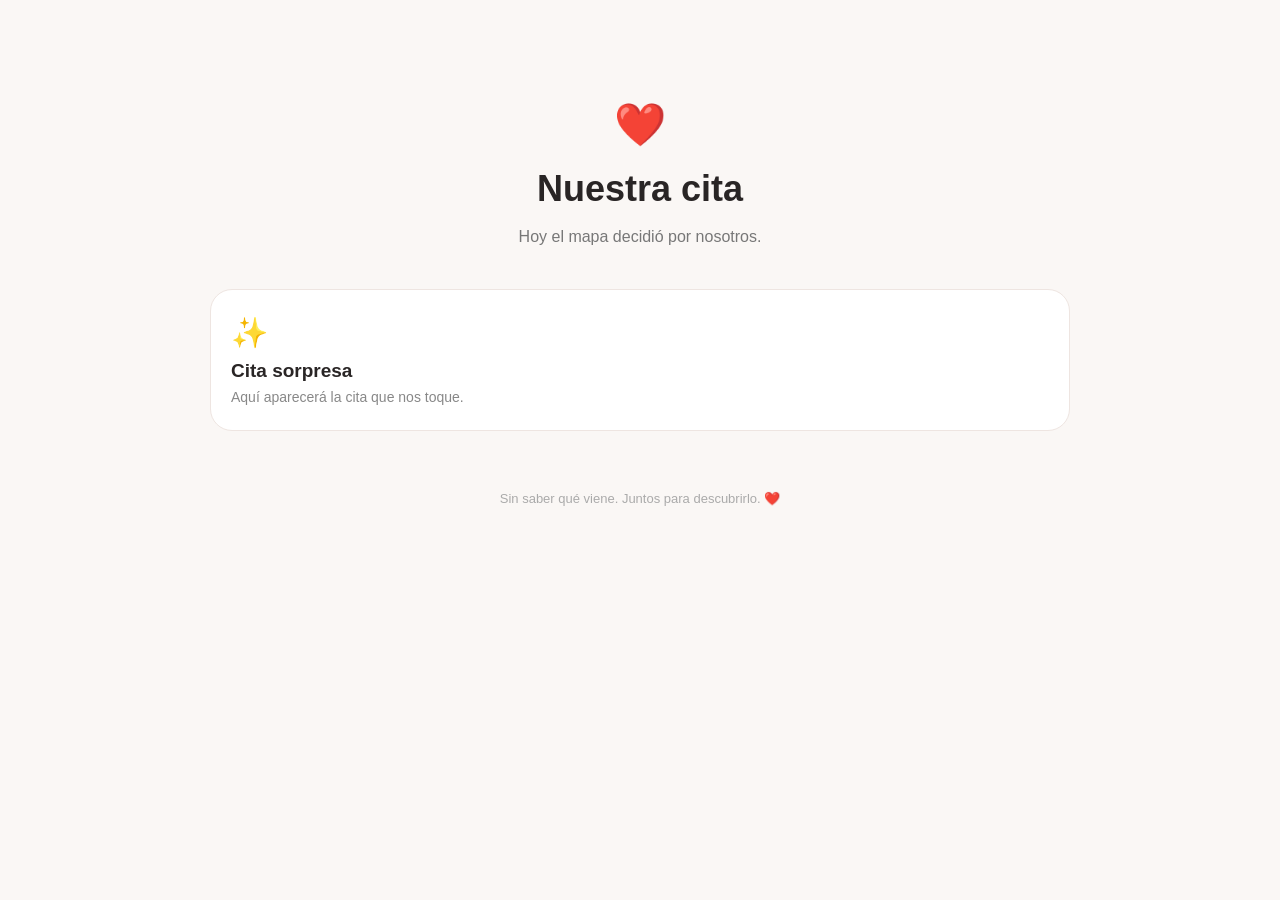
==== cita.html @ 83e31b71 "Create cita.html" ====
<!DOCTYPE html>
<html lang="es">

<head>
    <meta charset="UTF-8">
    <meta name="viewport" content="width=device-width, initial-scale=1.0">

    <title>Nuestra cita | Nuestro mapa de citas</title>

    <link rel="stylesheet" href="styles.css">
</head>

<body>

    <main class="container">

        <section class="hero">

            <div class="heart">❤️</div>

            <h1>Nuestra cita</h1>

            <p class="subtitle">
                Hoy el mapa decidió por nosotros.
            </p>

        </section>


        <section class="category">

            <div class="category-icon">✨</div>

            <h2 id="titulo-cita">
                Cita sorpresa
            </h2>

            <p id="descripcion-cita">
                Aquí aparecerá la cita que nos toque.
            </p>

        </section>


        <footer class="footer">

            <p>
                Sin saber qué viene. Juntos para descubrirlo. ❤️
            </p>

        </footer>

    </main>

</body>

</html>
---- styles.css ----
* {
    box-sizing: border-box;
    margin: 0;
    padding: 0;
}

body {
    font-family: -apple-system, BlinkMacSystemFont, "Segoe UI", sans-serif;
    background: #faf7f5;
    color: #292525;
    min-height: 100vh;
}

.container {
    width: 100%;
    max-width: 900px;
    margin: 0 auto;
    padding: 40px 20px;
}

.hero {
    text-align: center;
    padding: 60px 20px 40px;
}

.heart {
    font-size: 42px;
    margin-bottom: 20px;
}

h1 {
    font-size: 36px;
    line-height: 1.1;
    margin-bottom: 15px;
}

.subtitle {
    color: #777;
    font-size: 16px;
    line-height: 1.6;
    max-width: 500px;
    margin: 0 auto;
}

.categories {
    display: grid;
    gap: 15px;
    margin-top: 35px;
}

.category {
    display: block;
    text-decoration: none;
    color: inherit;
    background: white;
    border: 1px solid #eee5e1;
    border-radius: 22px;
    padding: 25px 20px;
    transition: transform 0.2s ease, box-shadow 0.2s ease;
}

.category:hover {
    transform: translateY(-3px);
    box-shadow: 0 10px 30px rgba(0, 0, 0, 0.07);
}

.category-icon {
    font-size: 30px;
    margin-bottom: 10px;
}

.category h2 {
    font-size: 19px;
    margin-bottom: 7px;
}

.category p {
    color: #888;
    font-size: 14px;
}

.footer {
    text-align: center;
    margin-top: 60px;
    color: #aaa;
    font-size: 13px;
}
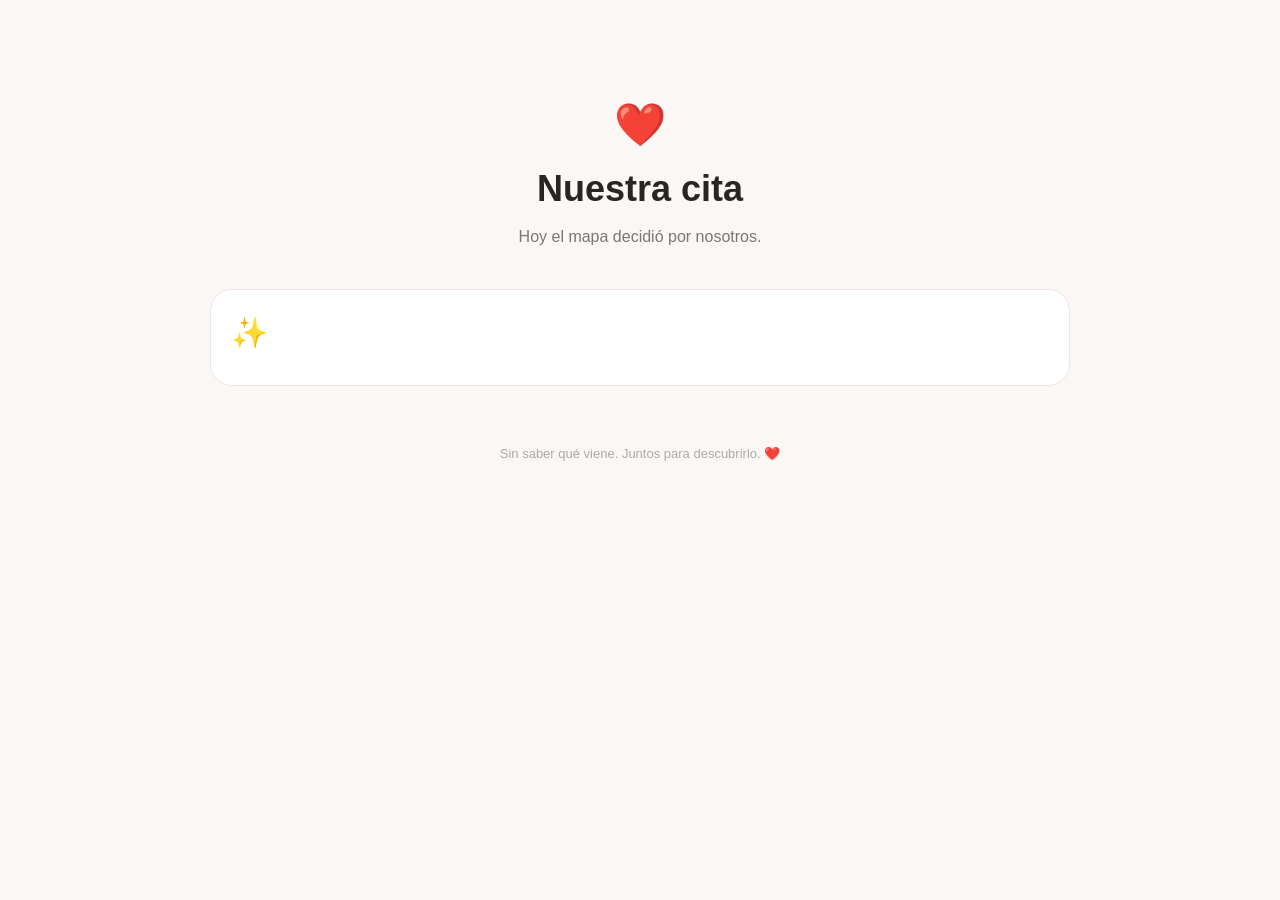
==== commit 32aae821: "Update cita.html" ====
--- a/cita.html
+++ b/cita.html
@@ -8,6 +8,7 @@
     <title>Nuestra cita | Nuestro mapa de citas</title>
 
     <link rel="stylesheet" href="styles.css">
+    <script src="script.js"></script>
 </head>
 
 <body>
@@ -31,13 +32,9 @@
 
             <div class="category-icon">✨</div>
 
-            <h2 id="titulo-cita">
-                Cita sorpresa
-            </h2>
+            <h2 id="titulo-cita"></h2>
 
-            <p id="descripcion-cita">
-                Aquí aparecerá la cita que nos toque.
-            </p>
+            <p id="descripcion-cita"></p>
 
         </section>
 
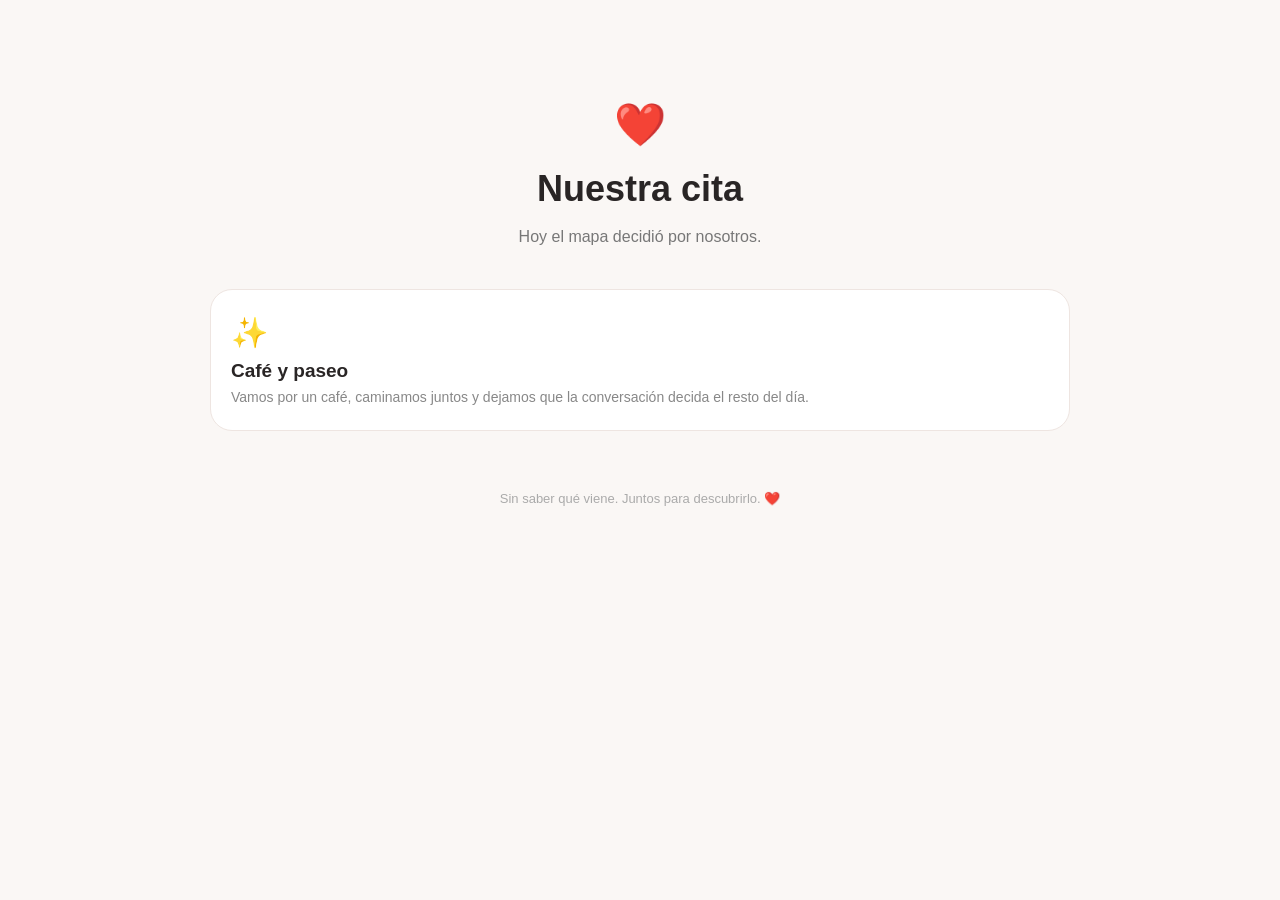
==== commit d64e792e: "Update cita.html" ====
--- a/cita.html
+++ b/cita.html
@@ -46,6 +46,9 @@
             </p>
 
         </footer>
+        <script>
+    mostrarCita(1);
+</script>
 
     </main>
 
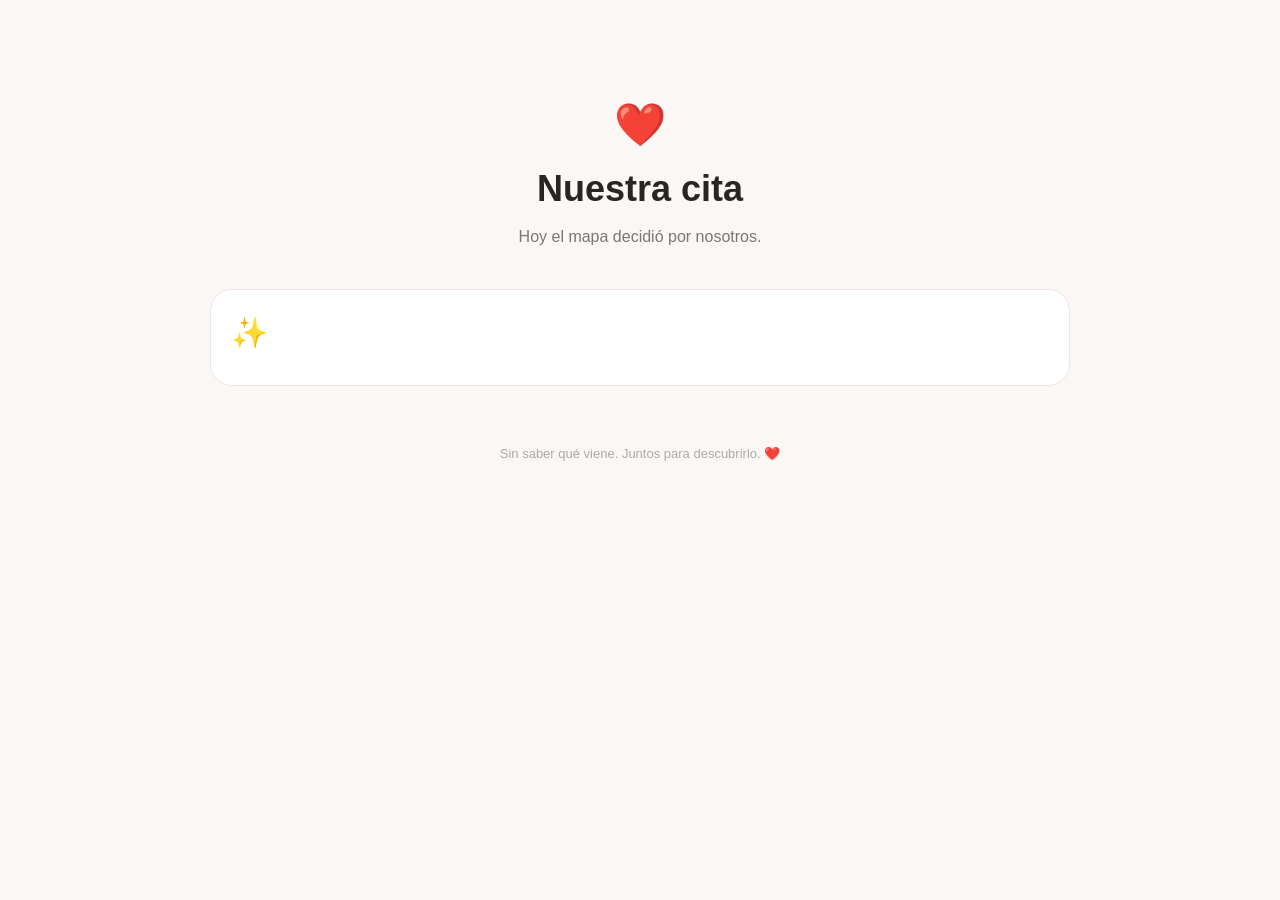
==== commit 8a6b1d6e: "Update mostrarCita to use URL parameter 'numero'" ====
--- a/cita.html
+++ b/cita.html
@@ -47,7 +47,10 @@
 
         </footer>
         <script>
-    mostrarCita(1);
+    const parametros = new URLSearchParams(window.location.search);
+    const numero = parametros.get("numero");
+
+    mostrarCita(numero);
 </script>
 
     </main>
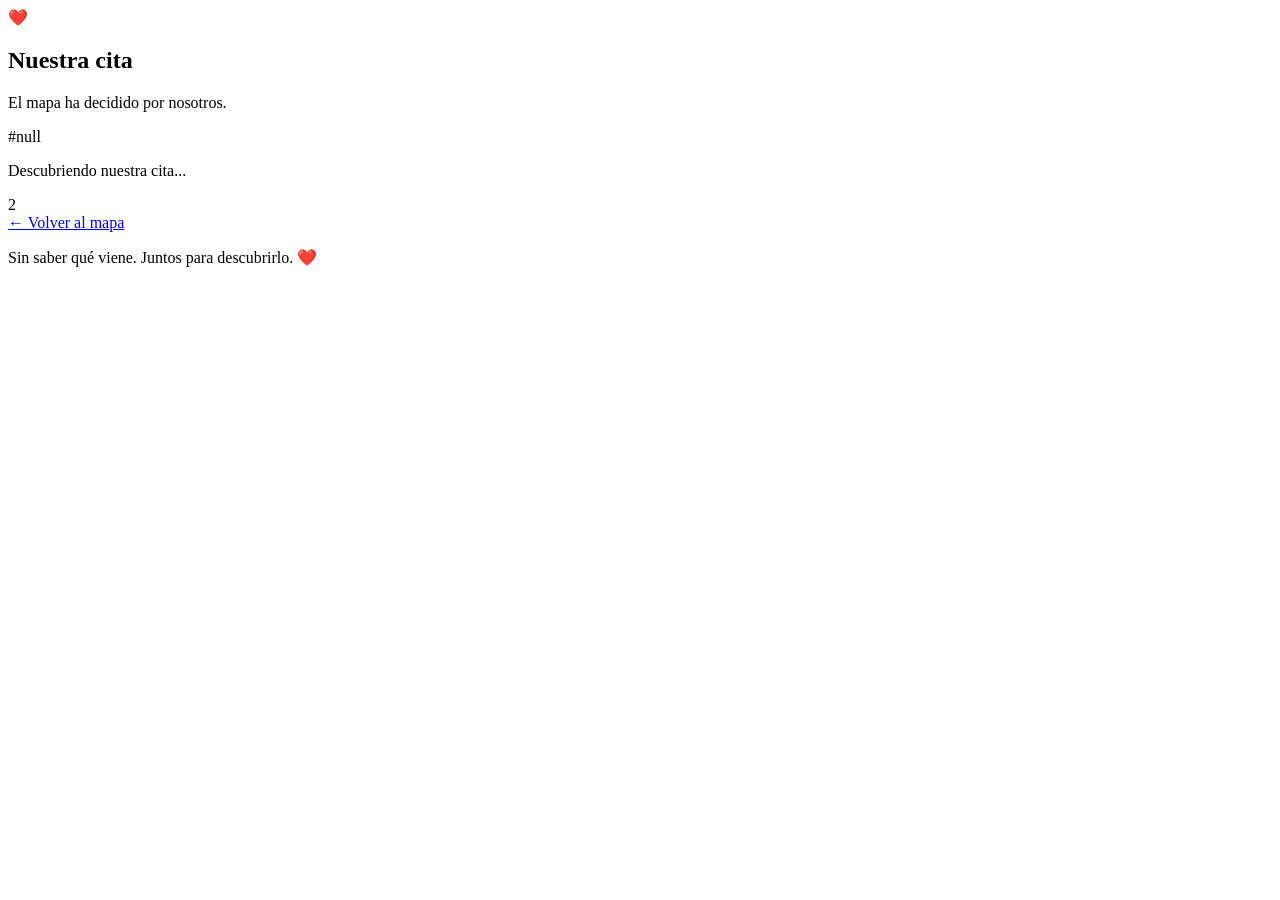
==== commit 44cbc4e0: "Update cita.html" ====
--- a/cita.html
+++ b/cita.html
@@ -1,14 +1,11 @@
 <!DOCTYPE html>
 <html lang="es">
-
 <head>
     <meta charset="UTF-8">
     <meta name="viewport" content="width=device-width, initial-scale=1.0">
-
     <title>Nuestra cita | Nuestro mapa de citas</title>
-
-    <link rel="stylesheet" href="styles.css">
-    <script src="script.js"></script>
+    <link rel="stylesheet" href="estilos.css">
+    <script src="script.js" defer></script>
 </head>
 
 <body>
@@ -16,45 +13,86 @@
     <main class="container">
 
         <section class="hero">
-
             <div class="heart">❤️</div>
 
             <h1>Nuestra cita</h1>
 
             <p class="subtitle">
-                Hoy el mapa decidió por nosotros.
+                El mapa ha decidido por nosotros.
             </p>
-
         </section>
 
 
-        <section class="category">
+        <section class="category" id="revelacion">
 
-            <div class="category-icon">✨</div>
+            <div class="category-icon" id="numero-cita">✨</div>
 
-            <h2 id="titulo-cita"></h2>
+            <p id="mensaje-revelacion">
+                Descubriendo nuestra cita...
+            </p>
 
-            <p id="descripcion-cita"></p>
+            <div id="cuenta-regresiva">
+                3
+            </div>
+
+            <div id="resultado-cita" style="display: none;">
+
+                <h2 id="titulo-cita"></h2>
+
+                <p id="descripcion-cita"></p>
+
+            </div>
 
         </section>
 
 
         <footer class="footer">
 
+            <a href="entre-semana.html" class="category">
+                ← Volver al mapa
+            </a>
+
             <p>
                 Sin saber qué viene. Juntos para descubrirlo. ❤️
             </p>
 
         </footer>
-        <script>
-    const parametros = new URLSearchParams(window.location.search);
-    const numero = parametros.get("numero");
-
-    mostrarCita(numero);
-</script>
 
     </main>
 
+
+    <script>
+        const parametros = new URLSearchParams(window.location.search);
+        const numero = parametros.get("numero");
+
+        document.getElementById("numero-cita").textContent = "#" + numero;
+
+        let contador = 3;
+
+        const cuenta = document.getElementById("cuenta-regresiva");
+        const mensaje = document.getElementById("mensaje-revelacion");
+        const resultado = document.getElementById("resultado-cita");
+
+        const intervalo = setInterval(() => {
+
+            contador--;
+
+            if (contador > 0) {
+                cuenta.textContent = contador;
+            } else {
+
+                clearInterval(intervalo);
+
+                cuenta.textContent = "❤️";
+                mensaje.textContent = "Esta es nuestra cita...";
+
+                mostrarCita(numero);
+
+                resultado.style.display = "block";
+            }
+
+        }, 1000);
+    </script>
+
 </body>
-
 </html>
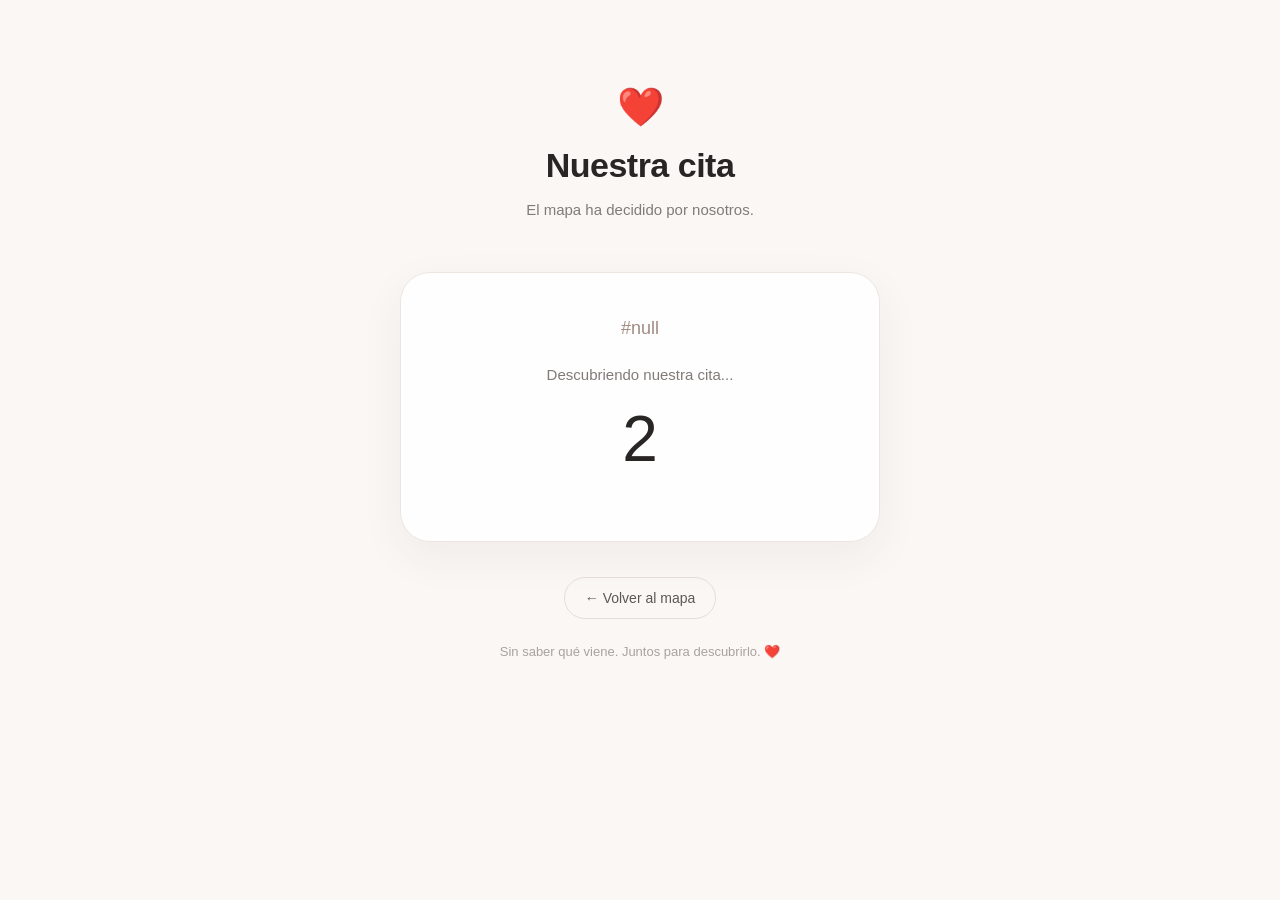
==== commit 31fe2652: "Update cita.html" ====
--- a/cita.html
+++ b/cita.html
@@ -4,7 +4,7 @@
     <meta charset="UTF-8">
     <meta name="viewport" content="width=device-width, initial-scale=1.0">
     <title>Nuestra cita | Nuestro mapa de citas</title>
-    <link rel="stylesheet" href="estilos.css">
+    <link rel="stylesheet" href="styles.css">
     <script src="script.js" defer></script>
 </head>
 
--- a/styles.css
+++ b/styles.css
@@ -0,0 +1,174 @@
+* {
+    box-sizing: border-box;
+    margin: 0;
+    padding: 0;
+}
+
+body {
+    font-family: -apple-system, BlinkMacSystemFont, "Segoe UI", sans-serif;
+    background: #faf7f5;
+    color: #292525;
+    min-height: 100vh;
+}
+
+.container {
+    width: 100%;
+    max-width: 520px;
+    margin: 0 auto;
+    padding: 30px 20px 50px;
+}
+
+/* PORTADA */
+
+.hero {
+    text-align: center;
+    padding: 55px 10px 35px;
+}
+
+.heart {
+    font-size: 38px;
+    margin-bottom: 18px;
+}
+
+h1 {
+    font-size: 34px;
+    line-height: 1.1;
+    letter-spacing: -0.5px;
+    margin-bottom: 14px;
+}
+
+.subtitle {
+    color: #817b78;
+    font-size: 15px;
+    line-height: 1.6;
+    max-width: 400px;
+    margin: 0 auto;
+}
+
+/* TARJETAS */
+
+.categories {
+    display: grid;
+    gap: 15px;
+    margin-top: 25px;
+}
+
+.category {
+    display: block;
+    text-decoration: none;
+    color: inherit;
+    background: rgba(255, 255, 255, 0.85);
+    border: 1px solid #eee5e1;
+    border-radius: 24px;
+    padding: 25px 22px;
+    transition: transform 0.2s ease, box-shadow 0.2s ease;
+}
+
+.category:hover {
+    transform: translateY(-3px);
+    box-shadow: 0 12px 35px rgba(70, 45, 35, 0.08);
+}
+
+.category-icon {
+    font-size: 30px;
+    margin-bottom: 12px;
+}
+
+.category h2 {
+    font-size: 19px;
+    margin-bottom: 7px;
+}
+
+.category p {
+    color: #88817e;
+    font-size: 14px;
+    line-height: 1.5;
+}
+
+/* PANTALLA DE CITA */
+
+#revelacion {
+    text-align: center;
+    padding: 45px 25px;
+    margin-top: 15px;
+    border-radius: 30px;
+    background: rgba(255, 255, 255, 0.9);
+    border: 1px solid #eee5e1;
+    box-shadow: 0 15px 45px rgba(70, 45, 35, 0.06);
+}
+
+#numero-cita {
+    font-size: 18px;
+    color: #a08b82;
+    margin-bottom: 25px;
+}
+
+#mensaje-revelacion {
+    color: #817b78;
+    font-size: 15px;
+    margin-bottom: 20px;
+}
+
+#cuenta-regresiva {
+    font-size: 64px;
+    font-weight: 300;
+    line-height: 1;
+    margin: 15px 0 25px;
+}
+
+#resultado-cita {
+    padding-top: 10px;
+    animation: aparecer 0.8s ease;
+}
+
+#resultado-cita h2 {
+    font-size: 27px;
+    line-height: 1.2;
+    margin-bottom: 14px;
+}
+
+#resultado-cita p {
+    color: #77716e;
+    font-size: 16px;
+    line-height: 1.7;
+}
+
+/* ANIMACIÓN */
+
+@keyframes aparecer {
+    from {
+        opacity: 0;
+        transform: translateY(12px);
+    }
+
+    to {
+        opacity: 1;
+        transform: translateY(0);
+    }
+}
+
+/* PIE DE PÁGINA */
+
+.footer {
+    text-align: center;
+    margin-top: 35px;
+    color: #aaa29e;
+    font-size: 13px;
+}
+
+.footer .category {
+    display: inline-block;
+    margin-bottom: 25px;
+    padding: 12px 20px;
+    font-size: 14px;
+    color: #5f5753;
+    background: transparent;
+    border: 1px solid #e7ddd8;
+}
+
+.footer .category:hover {
+    background: white;
+    transform: none;
+    box-shadow: none;
+}
+/* actualización */
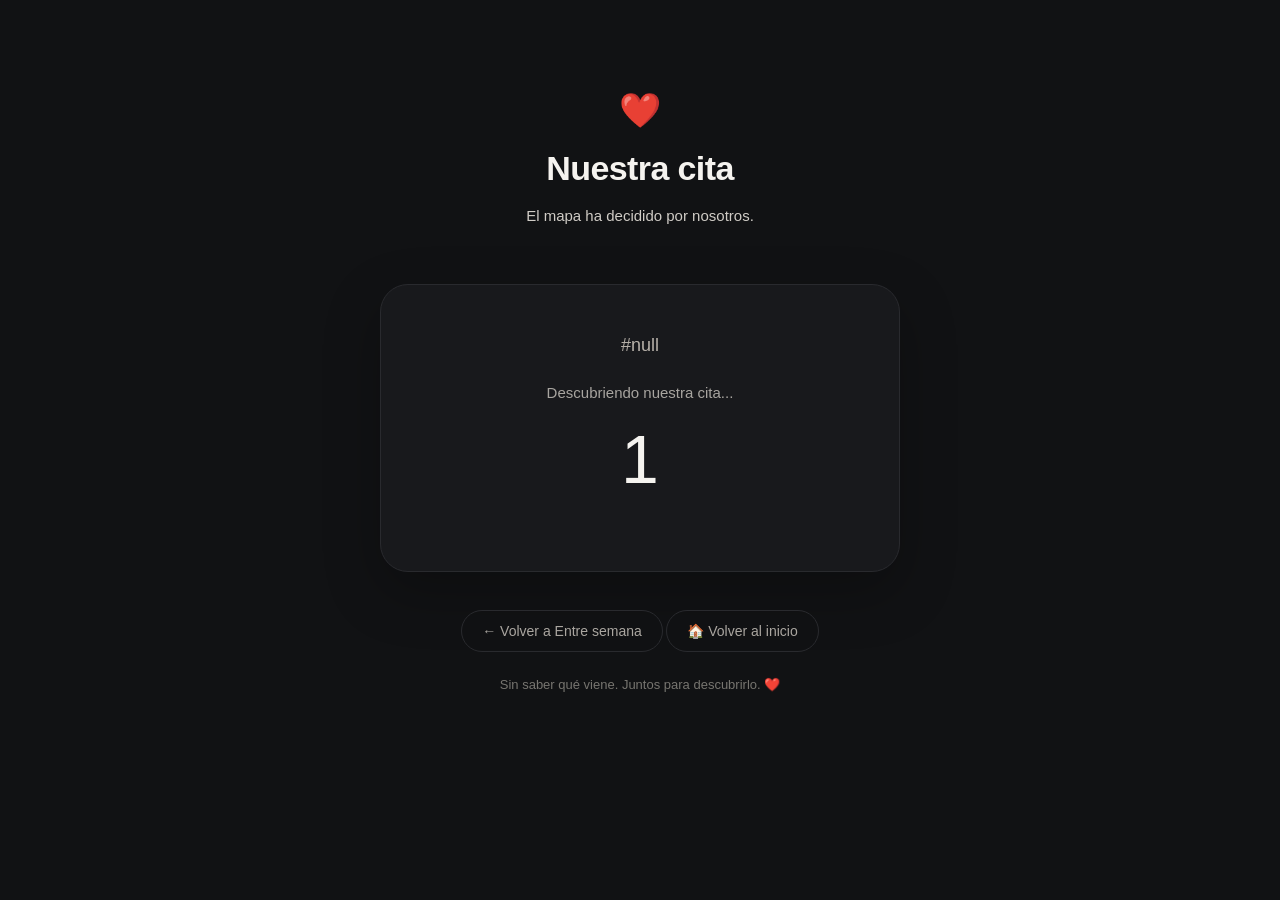
==== commit 14eadbf2: "Update cita.html with minor changes and improvements" ====
--- a/cita.html
+++ b/cita.html
@@ -1,10 +1,14 @@
 <!DOCTYPE html>
 <html lang="es">
+
 <head>
     <meta charset="UTF-8">
     <meta name="viewport" content="width=device-width, initial-scale=1.0">
+
     <title>Nuestra cita | Nuestro mapa de citas</title>
-    <link rel="stylesheet" href="styles.css">
+
+    <link rel="stylesheet" href="styles.css?v=4">
+
     <script src="script.js" defer></script>
 </head>
 
@@ -13,6 +17,7 @@
     <main class="container">
 
         <section class="hero">
+
             <div class="heart">❤️</div>
 
             <h1>Nuestra cita</h1>
@@ -20,12 +25,15 @@
             <p class="subtitle">
                 El mapa ha decidido por nosotros.
             </p>
+
         </section>
 
 
         <section class="category" id="revelacion">
 
-            <div class="category-icon" id="numero-cita">✨</div>
+            <div class="category-icon" id="numero-cita">
+                ✨
+            </div>
 
             <p id="mensaje-revelacion">
                 Descubriendo nuestra cita...
@@ -34,6 +42,7 @@
             <div id="cuenta-regresiva">
                 3
             </div>
+
 
             <div id="resultado-cita" style="display: none;">
 
@@ -49,7 +58,11 @@
         <footer class="footer">
 
             <a href="entre-semana.html" class="category">
-                ← Volver al mapa
+                ← Volver a Entre semana
+            </a>
+
+            <a href="índice.html" class="category">
+                🏠 Volver al inicio
             </a>
 
             <p>
@@ -62,37 +75,60 @@
 
 
     <script>
-        const parametros = new URLSearchParams(window.location.search);
-        const numero = parametros.get("numero");
 
-        document.getElementById("numero-cita").textContent = "#" + numero;
+        const parametros =
+            new URLSearchParams(window.location.search);
+
+        const numero =
+            parametros.get("numero");
+
+
+        document.getElementById("numero-cita").textContent =
+            "#" + numero;
+
 
         let contador = 3;
 
-        const cuenta = document.getElementById("cuenta-regresiva");
-        const mensaje = document.getElementById("mensaje-revelacion");
-        const resultado = document.getElementById("resultado-cita");
+        const cuenta =
+            document.getElementById("cuenta-regresiva");
 
-        const intervalo = setInterval(() => {
+        const mensaje =
+            document.getElementById("mensaje-revelacion");
 
-            contador--;
+        const resultado =
+            document.getElementById("resultado-cita");
 
-            if (contador > 0) {
-                cuenta.textContent = contador;
-            } else {
 
-                clearInterval(intervalo);
+        const intervalo =
+            setInterval(() => {
 
-                cuenta.textContent = "❤️";
-                mensaje.textContent = "Esta es nuestra cita...";
+                contador--;
 
-                mostrarCita(numero);
+                if (contador > 0) {
 
-                resultado.style.display = "block";
-            }
+                    cuenta.textContent =
+                        contador;
 
-        }, 1000);
+                } else {
+
+                    clearInterval(intervalo);
+
+                    cuenta.textContent =
+                        "❤️";
+
+                    mensaje.textContent =
+                        "Esta es nuestra cita...";
+
+                    mostrarCita(numero);
+
+                    resultado.style.display =
+                        "block";
+                }
+
+            }, 1000);
+
     </script>
 
 </body>
+
 </html>
--- a/styles.css
+++ b/styles.css
@@ -6,114 +6,260 @@
 
 body {
     font-family: -apple-system, BlinkMacSystemFont, "Segoe UI", sans-serif;
-    background: #faf7f5;
-    color: #292525;
+    background: #111214;
+    color: #f5f3ef;
     min-height: 100vh;
 }
+
+
+/* CONTENEDOR */
 
 .container {
     width: 100%;
-    max-width: 520px;
+    max-width: 560px;
     margin: 0 auto;
-    padding: 30px 20px 50px;
-}
+    padding: 30px 20px 55px;
+}
+
 
 /* PORTADA */
 
 .hero {
     text-align: center;
-    padding: 55px 10px 35px;
-}
+    padding: 60px 10px 40px;
+}
+
+
+/* PORTADA CON FOTO */
+
+.portada {
+    position: relative;
+
+    min-height: 500px;
+
+    display: flex;
+    align-items: center;
+    justify-content: center;
+
+    overflow: hidden;
+
+    border-radius: 28px;
+
+    padding: 0;
+
+    margin-bottom: 30px;
+
+    border: 1px solid #292a2e;
+
+    background: #18191c;
+
+    box-shadow: 0 20px 55px rgba(0, 0, 0, 0.35);
+}
+
+
+/* IMAGEN DE FONDO */
+
+.portada-fondo {
+    position: absolute;
+    inset: 0;
+
+    background-image:
+        linear-gradient(
+            rgba(0, 0, 0, 0.48),
+            rgba(0, 0, 0, 0.72)
+        ),
+        url("5038fc4a-c619-45fd-89da-614c9c5ed0f9.jpeg");
+
+    background-size: cover;
+    background-position: center;
+
+    transform: scale(1.02);
+
+    z-index: 0;
+}
+
+
+/* CONTENIDO SOBRE LA FOTO */
+
+.portada-contenido {
+    position: relative;
+
+    z-index: 1;
+
+    width: 100%;
+
+    padding: 45px 25px;
+
+    text-align: center;
+}
+
+
+/* CORAZÓN */
 
 .heart {
-    font-size: 38px;
-    margin-bottom: 18px;
-}
+    font-size: 34px;
+    margin-bottom: 20px;
+    opacity: 0.95;
+}
+
+
+/* TÍTULO */
 
 h1 {
     font-size: 34px;
     line-height: 1.1;
-    letter-spacing: -0.5px;
-    margin-bottom: 14px;
-}
+    letter-spacing: -0.6px;
+    margin-bottom: 16px;
+    font-weight: 600;
+}
+
+
+/* SUBTÍTULO */
 
 .subtitle {
-    color: #817b78;
+    color: #d0ccc6;
     font-size: 15px;
-    line-height: 1.6;
-    max-width: 400px;
+    line-height: 1.7;
+    max-width: 410px;
     margin: 0 auto;
 }
 
-/* TARJETAS */
+
+/* CATEGORÍAS */
 
 .categories {
     display: grid;
-    gap: 15px;
-    margin-top: 25px;
+    gap: 14px;
+    margin-top: 28px;
 }
 
 .category {
     display: block;
     text-decoration: none;
     color: inherit;
-    background: rgba(255, 255, 255, 0.85);
-    border: 1px solid #eee5e1;
-    border-radius: 24px;
-    padding: 25px 22px;
-    transition: transform 0.2s ease, box-shadow 0.2s ease;
+
+    background: #18191c;
+
+    border: 1px solid #292a2e;
+    border-radius: 22px;
+
+    padding: 25px 23px;
+
+    transition:
+        transform 0.2s ease,
+        background 0.2s ease,
+        border-color 0.2s ease,
+        box-shadow 0.2s ease;
 }
 
 .category:hover {
     transform: translateY(-3px);
-    box-shadow: 0 12px 35px rgba(70, 45, 35, 0.08);
+    background: #1d1e21;
+    border-color: #3a3b40;
+    box-shadow: 0 18px 45px rgba(0, 0, 0, 0.28);
 }
 
 .category-icon {
-    font-size: 30px;
-    margin-bottom: 12px;
+    font-size: 29px;
+    margin-bottom: 14px;
 }
 
 .category h2 {
     font-size: 19px;
+    font-weight: 600;
     margin-bottom: 7px;
 }
 
 .category p {
-    color: #88817e;
+    color: #96938e;
     font-size: 14px;
-    line-height: 1.5;
-}
-
-/* PANTALLA DE CITA */
+    line-height: 1.6;
+}
+
+
+/* CUADRÍCULA DE NÚMEROS */
+
+.number-grid {
+    display: grid;
+    grid-template-columns: repeat(2, 1fr);
+    gap: 14px;
+    margin-top: 18px;
+}
+
+.number-card {
+    display: flex;
+    align-items: center;
+    justify-content: center;
+
+    min-height: 110px;
+
+    text-decoration: none;
+    color: #f5f3ef;
+
+    background: #18191c;
+
+    border: 1px solid #292a2e;
+    border-radius: 22px;
+
+    transition:
+        transform 0.2s ease,
+        background 0.2s ease,
+        border-color 0.2s ease,
+        box-shadow 0.2s ease;
+}
+
+.number-card span {
+    font-size: 30px;
+    font-weight: 500;
+    letter-spacing: -0.5px;
+}
+
+.number-card:hover {
+    transform: translateY(-3px);
+    background: #1d1e21;
+    border-color: #3a3b40;
+    box-shadow: 0 18px 45px rgba(0, 0, 0, 0.28);
+}
+
+.number-card:active {
+    transform: scale(0.97);
+}
+
+
+/* PANTALLA DE REVELACIÓN */
 
 #revelacion {
     text-align: center;
-    padding: 45px 25px;
+
+    padding: 50px 25px;
     margin-top: 15px;
-    border-radius: 30px;
-    background: rgba(255, 255, 255, 0.9);
-    border: 1px solid #eee5e1;
-    box-shadow: 0 15px 45px rgba(70, 45, 35, 0.06);
+
+    border-radius: 28px;
+
+    background: #18191c;
+    border: 1px solid #292a2e;
+
+    box-shadow: 0 20px 55px rgba(0, 0, 0, 0.25);
 }
 
 #numero-cita {
     font-size: 18px;
-    color: #a08b82;
+    color: #b8b2aa;
     margin-bottom: 25px;
 }
 
 #mensaje-revelacion {
-    color: #817b78;
+    color: #a8a5a0;
     font-size: 15px;
     margin-bottom: 20px;
 }
 
 #cuenta-regresiva {
-    font-size: 64px;
+    font-size: 68px;
     font-weight: 300;
     line-height: 1;
-    margin: 15px 0 25px;
+    margin: 18px 0 28px;
+    color: #f5f3ef;
 }
 
 #resultado-cita {
@@ -122,16 +268,18 @@
 }
 
 #resultado-cita h2 {
-    font-size: 27px;
+    font-size: 28px;
     line-height: 1.2;
     margin-bottom: 14px;
+    font-weight: 600;
 }
 
 #resultado-cita p {
-    color: #77716e;
+    color: #a8a5a0;
     font-size: 16px;
     line-height: 1.7;
 }
+
 
 /* ANIMACIÓN */
 
@@ -147,28 +295,46 @@
     }
 }
 
+
 /* PIE DE PÁGINA */
 
 .footer {
     text-align: center;
-    margin-top: 35px;
-    color: #aaa29e;
+    margin-top: 38px;
+    color: #777570;
     font-size: 13px;
 }
 
 .footer .category {
     display: inline-block;
     margin-bottom: 25px;
+
     padding: 12px 20px;
+
     font-size: 14px;
-    color: #5f5753;
+    color: #aaa6a0;
+
     background: transparent;
-    border: 1px solid #e7ddd8;
+    border: 1px solid #292a2e;
 }
 
 .footer .category:hover {
-    background: white;
+    background: #18191c;
     transform: none;
     box-shadow: none;
 }
-/* actualización */
+
+
+/* PANTALLAS GRANDES */
+
+@media (min-width: 500px) {
+
+    .number-grid {
+        grid-template-columns: repeat(5, 1fr);
+    }
+
+    .number-card {
+        min-height: 95px;
+    }
+
+}
